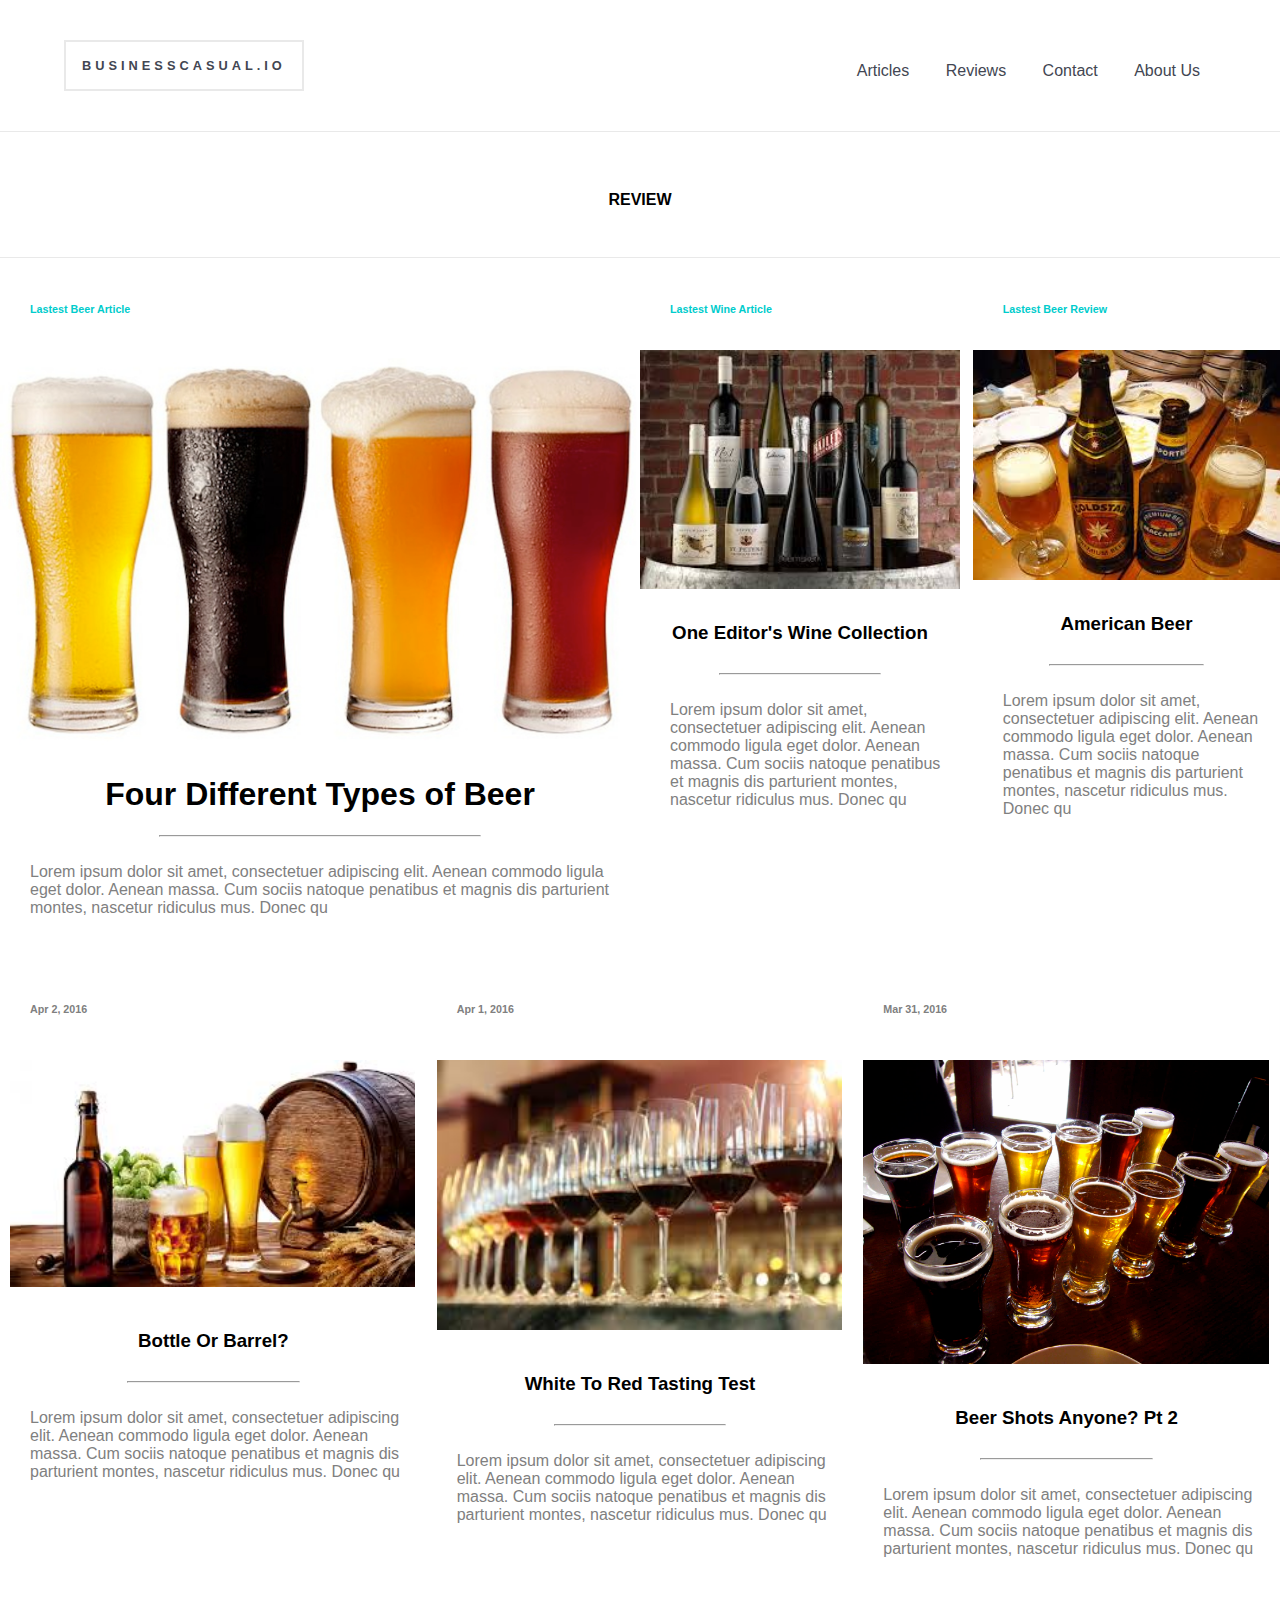
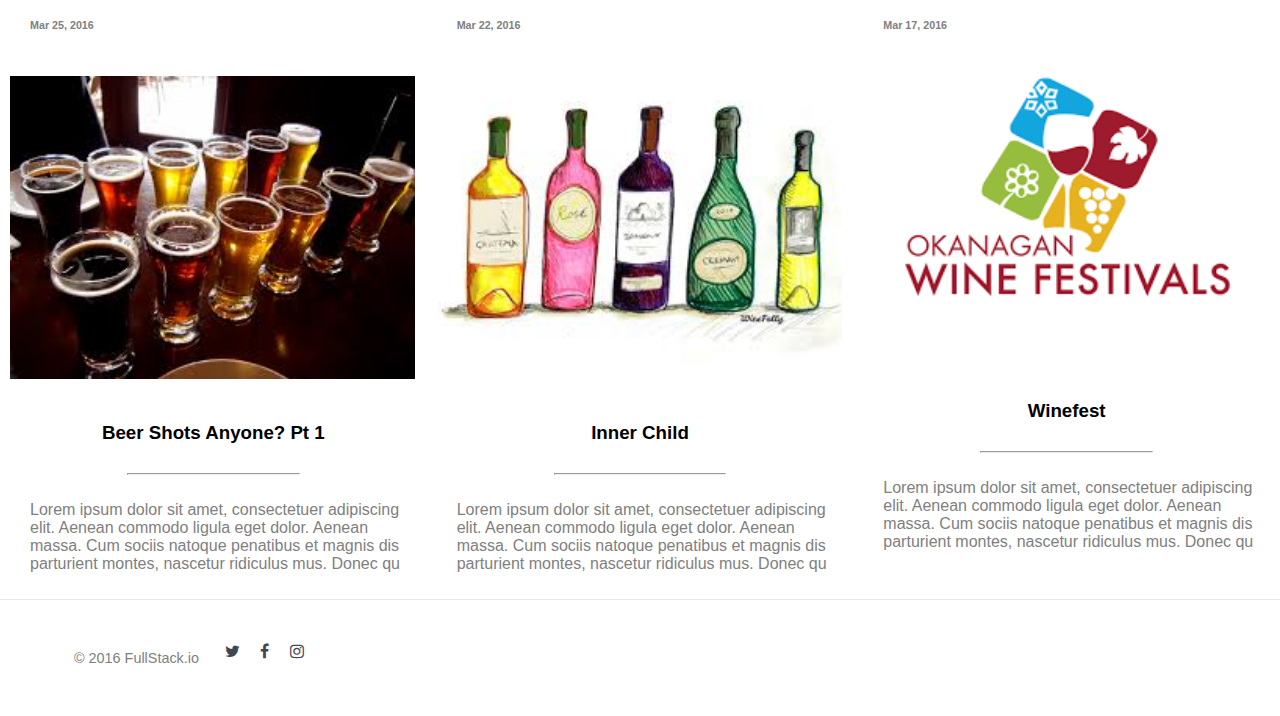
==== review.html @ f6073074 "responsive website, index review & article done" ====
<!DOCTYPE html>
<html>
<head>
  <title>Business Causal</title>
  <link rel="stylesheet" type="text/css" href="css/style.css">
  <link rel="stylesheet" type="text/css" href="css/welcome.css">
  <link rel="stylesheet" type="text/css" href="css/article.css">
  <link rel="stylesheet" href="https://maxcdn.bootstrapcdn.com/font-awesome/4.5.0/css/font-awesome.min.css">
  <meta name="viewport" content="width=device-width, initial-scale=1.0">
</head>
<body>
  <!--Regular Nav Starts -->
  <header id="main_navigation" class="clearfix">
    <a href="index.html" class="name">BusinessCasual.io</a>
    <nav id="menu">
      <a href="article.html">Articles</a>
      <a href="review.html">Reviews</a>
      <a href="#">Contact</a>
      <a href="#">About Us</a>
    </nav>
  </header>
  <!--Regular Nav Ends-->

  <!--Sidebar Nav Mobile Starts -->
  <div id="sidebar">
    <ul>
      <h3>BusinessCasual</h3>
      <li><a href="article.html">Article</a></li>
      <li><a href="review.html">Review</a></li>
      <li><a href="#">Contact</a></li>
      <li><a href="#">About Us</a></li>
      <p>BusinessCasaul &copy; 2016</p>
    </ul>

    <div id="sidebar-btn">
      <span></span>
      <span></span>
      <span></span>
    </div>
  </div>
  <!--Sidebar Nav Mobile Ends -->

  <!-- Start of contents -->
  <div class="container">

    <h1 id="page_title">Review</h1>

    <div class="article_post">
      <div class="column_1_big">
        <h6>Lastest Beer Article</h6>
        <img src="images/beer1.jpg">
        <h1>Four Different Types of Beer</h1>
        <hr>
        <p>
        Lorem ipsum dolor sit amet, consectetuer adipiscing elit. Aenean commodo ligula eget dolor. 
        Aenean massa. Cum sociis natoque penatibus et magnis dis parturient montes, nascetur ridiculus mus. Donec qu
        </p>
      </div>
      <div class="column_2">
        <h6>Lastest Wine Article</h6>
        <img src="images/wine1.jpg">
        <h3> One Editor's Wine Collection</h3>
        <hr>
        <p>
        Lorem ipsum dolor sit amet, consectetuer adipiscing elit. Aenean commodo ligula eget dolor. 
        Aenean massa. Cum sociis natoque penatibus et magnis dis parturient montes, nascetur ridiculus mus. Donec qu
        </p>
      </div>
      <div class="column_3">
        <h6>Lastest Beer Review</h6>
        <img src="images/beer5.jpg">
        <h3>American Beer</h3>
        <hr>
        <p>
        Lorem ipsum dolor sit amet, consectetuer adipiscing elit. Aenean commodo ligula eget dolor. 
        Aenean massa. Cum sociis natoque penatibus et magnis dis parturient montes, nascetur ridiculus mus. Donec qu
        </p>
      </div>

      <div class="column_1_old">
        <h6>Apr 2, 2016</h6>
        <img src="images/beer4.jpg">
        <h3>Bottle Or Barrel?</h3>
        <hr>
        <p>
        Lorem ipsum dolor sit amet, consectetuer adipiscing elit. Aenean commodo ligula eget dolor. 
        Aenean massa. Cum sociis natoque penatibus et magnis dis parturient montes, nascetur ridiculus mus. Donec qu
        </p>
      </div>
      <div class="column_2_old">
        <h6>Apr 1, 2016</h6>
        <img src="images/wine2.jpg">
        <h3> White To Red Tasting Test</h3>
        <hr>
        <p>
        Lorem ipsum dolor sit amet, consectetuer adipiscing elit. Aenean commodo ligula eget dolor. 
        Aenean massa. Cum sociis natoque penatibus et magnis dis parturient montes, nascetur ridiculus mus. Donec qu
        </p>
      </div>
      <div class="column_3_old">
        <h6>Mar 31, 2016</h6>
        <img src="images/beer2.jpg">
        <h3>Beer Shots Anyone? Pt 2</h3>
        <hr>
        <p>
        Lorem ipsum dolor sit amet, consectetuer adipiscing elit. Aenean commodo ligula eget dolor. 
        Aenean massa. Cum sociis natoque penatibus et magnis dis parturient montes, nascetur ridiculus mus. Donec qu
        </p>
      </div>

      <div class="column_1_old">
        <h6>Mar 25, 2016</h6>
        <img src="images/beer6.jpg">
        <h3>Beer Shots Anyone? Pt 1</h3>
        <hr>
        <p>
        Lorem ipsum dolor sit amet, consectetuer adipiscing elit. Aenean commodo ligula eget dolor. 
        Aenean massa. Cum sociis natoque penatibus et magnis dis parturient montes, nascetur ridiculus mus. Donec qu
        </p>
      </div>
      <div class="column_2_old">
        <h6>Mar 22, 2016</h6>
        <img src="images/wine4.jpg">
        <h3> Inner Child</h3>
        <hr>
        <p>
        Lorem ipsum dolor sit amet, consectetuer adipiscing elit. Aenean commodo ligula eget dolor. 
        Aenean massa. Cum sociis natoque penatibus et magnis dis parturient montes, nascetur ridiculus mus. Donec qu
        </p>
      </div>
      <div class="column_3_old">
        <h6>Mar 17, 2016</h6>
        <img src="images/wine6.jpg">
        <h3>Winefest</h3>
        <hr>
        <p>
        Lorem ipsum dolor sit amet, consectetuer adipiscing elit. Aenean commodo ligula eget dolor. 
        Aenean massa. Cum sociis natoque penatibus et magnis dis parturient montes, nascetur ridiculus mus. Donec qu
        </p>
      </div>
    </div>



    
  </div>

  <!-- End of Contents-->
  <footer id="main_footer">
    <p class="copyright">&copy 2016 FullStack.io</p>
    <nav>
      <a href="#"><i class="fa fa-twitter" ></i></a>
      <a href="#"><i class="fa fa-facebook" ></i></a>
      <a href="#"><i class="fa fa-instagram" ></i></a>
    </nav>
  </footer>

  <script src="https://ajax.googleapis.com/ajax/libs/jquery/1.11.3/jquery.min.js"></script>

  <script>
    $(document).ready(function(){
      $('#sidebar-btn').click(function(){
        $('#sidebar').toggleClass('visible'),
        $('.container').toggleClass('visible');
      });
    });
  </script>

</body>
</html>
---- css/style.css ----
body{
  margin: 0px;
  padding: 0px;
  font-family: "Helvetica Neue", Helvetica, Arial;
}

#sidebar{
  display: none;
}

.clearfixbefore,
.clearfix:after{
  content: " ";
  display: table;
}

.clearfix:after{
  clear: both;
}

#main_navigation{
  padding: 2.5em 5%;
  border-bottom: 1px solid #E9E9E9;
}

#main_navigation .name{
  font-weight: 700;
  font-size: .8em;
  letter-spacing: 4px;
  text-transform: uppercase;
  border: 2px solid #E9E9E9;
  padding: 1rem;
  text-decoration: none;
  color: #424652;
  float: left;
}

#main_navigation nav{
  float: right;
  padding-top: 1.4rem;
}

#main_navigation nav a{
  color:#424652;
  text-decoration: none;
  margin: 0 1rem;
  font-size: 1rem;
}

#main_footer{
  width: 90%;
  float: left;
}

#main_footer .copyright{
  color: gray;
}

#main_footer{
  padding: 2.5em 5%;
  border-top: 1px solid #E9E9E9;
}

#main_footer .copyright{
  float: left;
  font-size: .9em;
  margin: 0;
}

#main_footer nav i{
  color: #424652;
  margin-left: 1em;
  padding-top: .2em;

}

.container{
  width: 100%;
}

@media screen and (max-width: 800px){
  #main_navigation{
    display: none;
  }

  #main_footer{
    display: none;
  }

  #content{
    margin: 60px;
    text-align: center;
  }

  #sidebar{
    font-family: "Helvetica Neue", Helvetica, Arial;
    background: #151718;
    width: 220px;
    height: 100%;
    display: block;
    position: absolute;
    left: -221px;
    top: 0px;
    transition: left 0.3s linear;
    border-right: 1px solid black;
  }

  #sidebar ul h3{
    text-align: center;
    font-weight: 700;
    font-size: .9em;
    color: white;
    letter-spacing: 4px;
    text-transform: uppercase;
    border: 2px solid #E9E9E9;
    padding: 1.5rem 1rem;
    margin-bottom: 40px;
  }

  #sidebar ul p{
    text-align: center;
    font-size: 10px;
    color: white;
    position: absolute;
    right: 0;
    bottom: 0;
    left: 0;
  }

  #sidebar.visible{
    left:0px;
    transition: left 0.3s linear;
  }

  .container.visible{
    left:225px;
    transition: left 0.3s linear;
  }

  ul{
    margin: 0px;
    padding: 0px;
  }

  ul li{
    list-style: none;
    height: 60px;
  }

  ul li a{
    display: block;
    width: 200px;
    padding: 10px;
    text-decoration: none;
    text-align: center;
    color:#424652;
    font-size: 1.2rem;
  }

  #sidebar-btn{
    display: inline-block;
    vertical-align: middle;
    width: 20px;
    height: 15px;
    cursor: pointer;
    margin: 20px;
    position: absolute;
    top: 0px;
    right: -60px;
  }

  #sidebar-btn span{
    height: 1px;
    background: #111;
    margin-bottom: 5px;
    display: block;
  }

  #sidebar-btn span:nth-child(2){
    width: 75%;
  }

  #sidebar-btn span:nth-child(2){
    width: 50%;
  }
}
---- css/welcome.css ----
.container{
  transition: left 0.3s linear;
  margin: 10px auto;
  right: 0;
  left: 0;
  max-width: 1380px;
  height: auto;
  border-radius: 3px;
}

.container .column_feature{
  padding: 10px;
  position: relative;
}

.container .column_feature .post-content{
  background: none repeat scroll 0  0 black;
  opacity: 0.5;
  left:5;
  bottom: 0;
  position: absolute;
  width: 90%;
  margin-bottom: 15px;
}

.container .column_feature .post-content h1,h6,p{
  color: white;
  margin-left: 20px;
}

.container .column_faeture .post-content h1{
  font-size: 9rem;
}

.container .column_feature img{
  width: 100%;
}

.container #welcome_articles .column_1{
  width: 48%;
  float: right;
  padding-right: 10px;
}

.container #welcome_articles .column_2{
  width: 48%;
  float: left;
  padding-left: 10px;
}

.container #welcome_articles .column_1 img{
  width: 100%;
}

.container #welcome_articles .column_1 #post_article{
  margin-bottom: 20px;
  background: #FCFFFF;
}

.container #welcome_articles .column_2 #post_article{
  margin-bottom: 20px;
  background: #FCFFFF;
}

.container #welcome_articles .column_1 #post_article #post_article_content{
  padding: 5px;
}

.container #welcome_articles .column_1 #post_article #post_article_content p{
  color: gray;
}

.container #welcome_articles .column_2 #post_article #post_article_content p{
  color: gray;
}

.container #welcome_articles .column_2 img{
  width: 100%;
}

@media screen and (max-width: 800px){

  .container{
    position: relative;
    margin-top: 60px;
  }
---- css/article.css ----
.container #page_title{
  text-align: center;
  border-bottom: 1px solid #E9E9E9;
  padding: 3em 0;
  font-size: 1rem;
  text-transform: uppercase;
}

.container h6{
  color: black;
}

img{
  width: 100%;
}


.container .article_post{
  width: 100%;
}

.container .article_post p{
  color: grey;
}

.container .article_post h6{ 
  color: #00cccc;
}

.container .article_post .column_1_old h3{
  text-align: center;
}

.container .article_post .column_1_old h6{
  color: grey;
}

.container .article_post .column_2_old h3{
  text-align: center;
}

.container .article_post .column_2_old h6{
  color: grey;
}

.container .article_post .column_3_old h3{
  text-align: center;
}

.container .article_post .column_3_old h6{
  color: grey;
}

.container .article_post .column_1_old{
  width: 33.333%;
  float: left;
}

.container .article_post .column_1_old img, p, h3{
  padding: 10px;
}

.container .article_post .column_1_old img{
  width: 95%;
}

.container .article_post .column_2_old{
  width: 33.333%;
  float: left;
}

.container .article_post .column_2_old img{
  width: 95%;
}

.container .article_post .column_2_old img, p, h3, h6{
  padding: 10px;
}

.container .article_post .column_3_old{
  width: 33.333%;
  float: left;
}

.container .article_post .column_3_old img{
  width: 95%;
}

.container .article_post .column_3_old img, p, h3, h6{
  padding: 10px;
}

.container .article_post .column_1_big{
  width: 50%;
  max-height: 700px;
  float: left;
}

.container .article_post .column_2{
  width: 25%;
  float: left;
  min-height: 700px;
}

.container .article_post .column_3{
  width: 24%;
  float: right;
  min-height: 700px;
}

.container .article_post .column_1_old hr{
  width: 40%;
}

.container  .article_post .column_2_old hr{
  width: 40%;
}

.container .article_post .column_3_old hr{
  width: 40%;
}

.container .article_post .column_1_big hr{
  width: 50%;
}

.container  .article_post .column_2 hr{
  width: 50%;
}

.container .article_post .column_3 hr{
  width: 50%;
}

.container .column_1_big h1{
  text-align: center;
}

.container .column_2 h3{
  text-align: center;
}

.container .column_3 h3{
  text-align: center;
}

@media screen and (max-width: 800px){
  .container .article_post .column_1_big{
    width: 100%;
  }

  .container .article_post .column_2{
    width: 100%;
  }

  .container .article_post .column_3{
    width: 100%;
  }

  .container .article_post .column_1_old{
    width: 100%;
  }

  .container .article_post .column_2_old{
    width: 100%;
  }

  .container .article_post .column_3_old{
    width: 100%;
  }

}
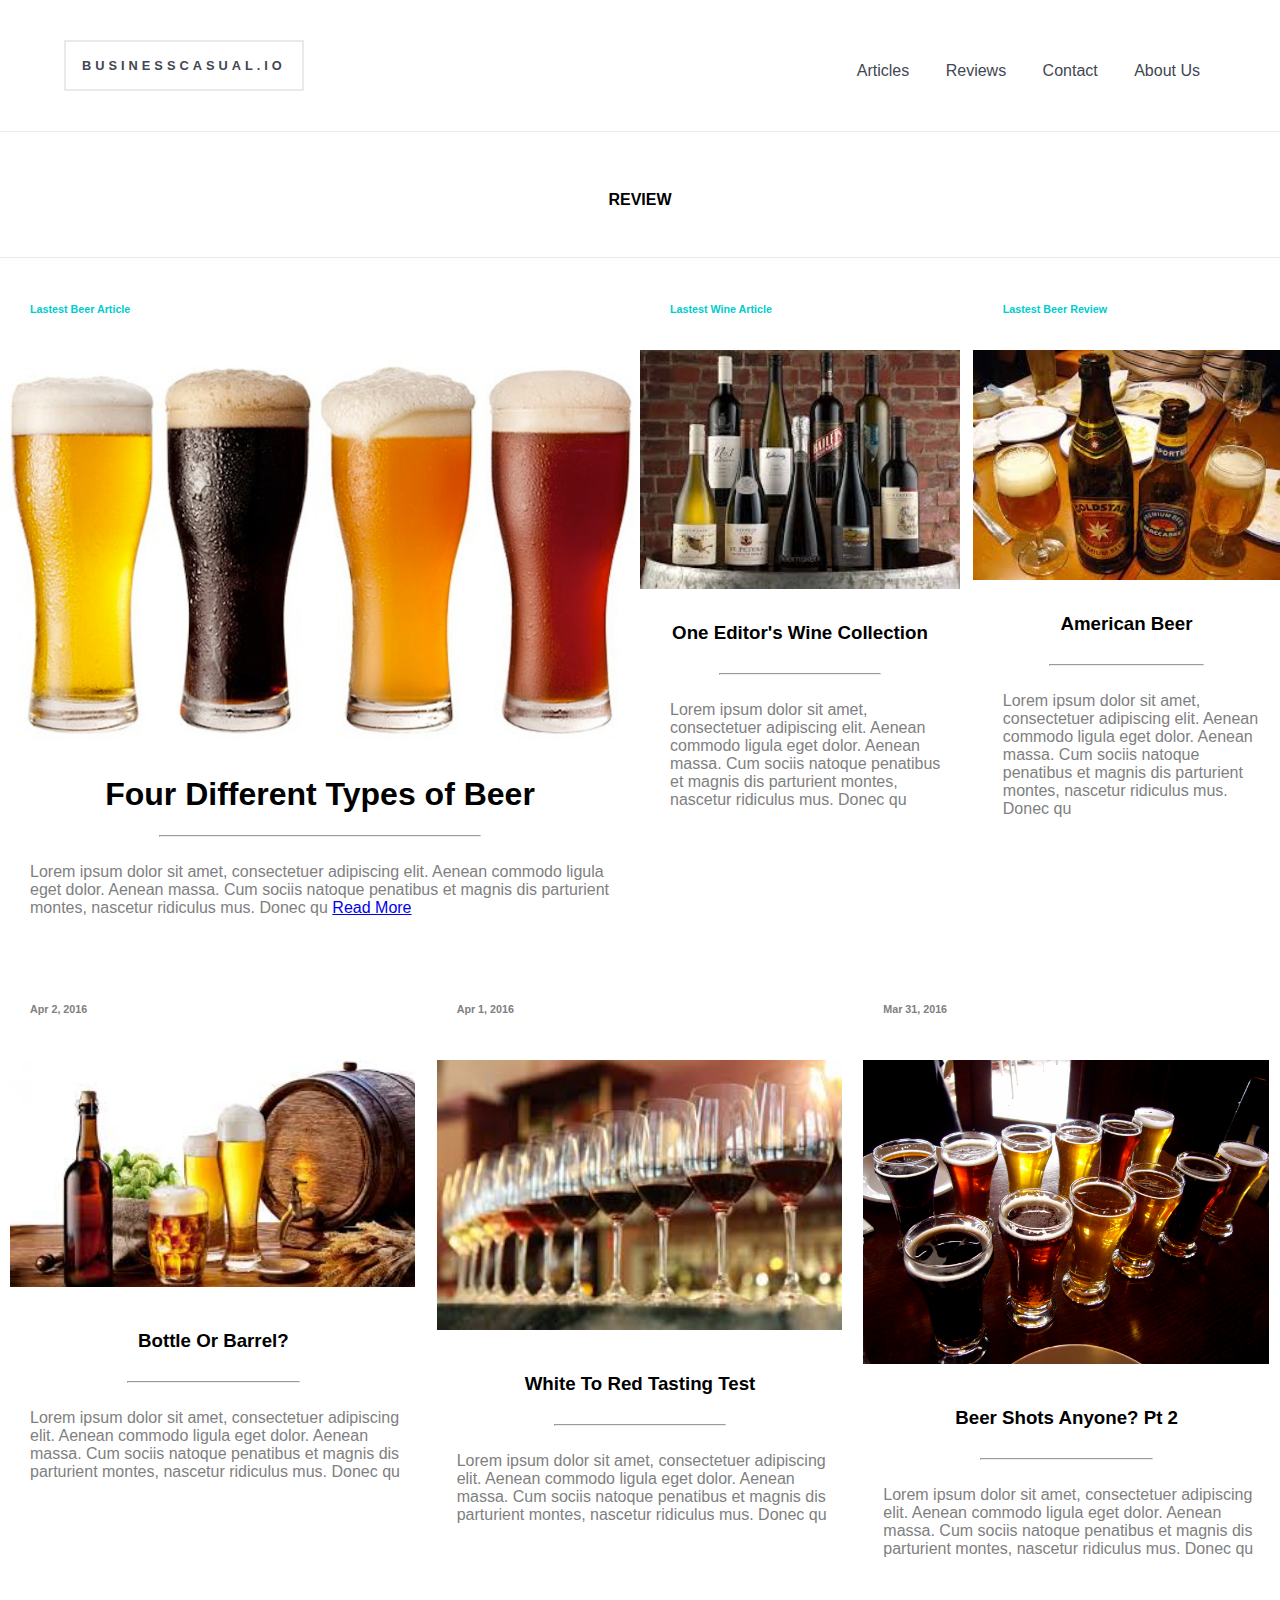
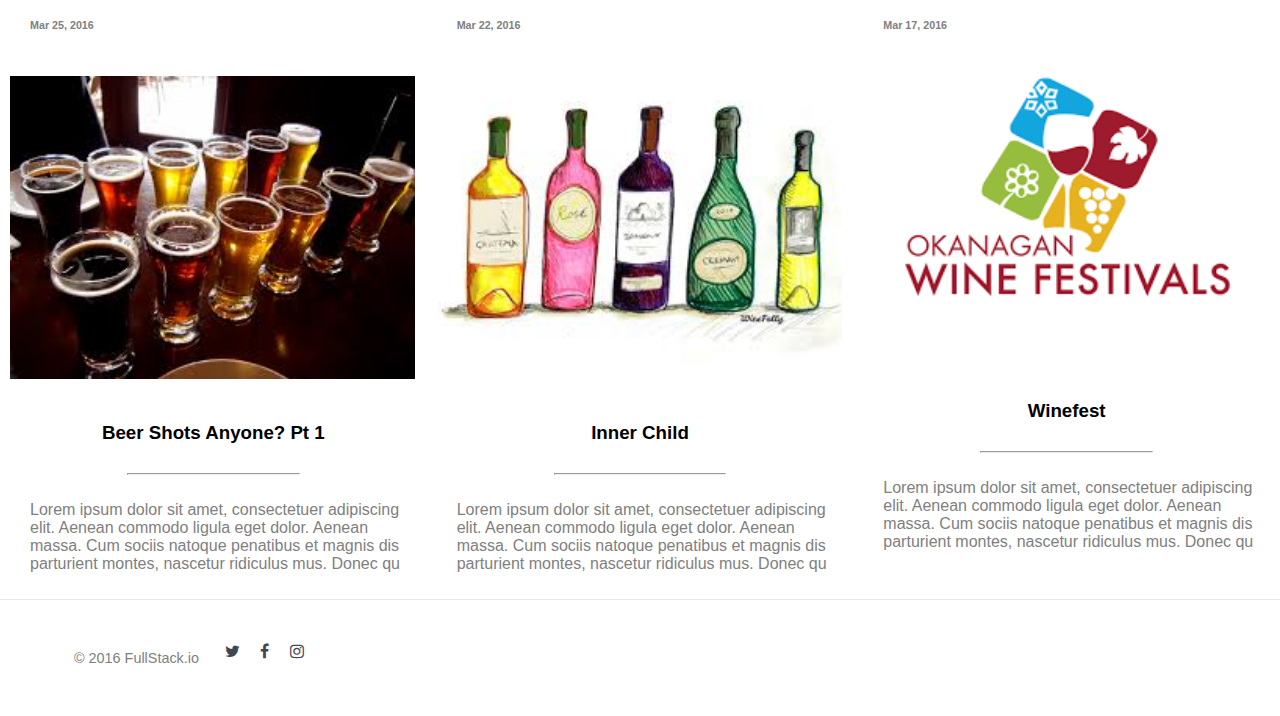
==== commit d3abb45b: "add video for the review" ====
--- a/review.html
+++ b/review.html
@@ -53,7 +53,7 @@
         <hr>
         <p>
         Lorem ipsum dolor sit amet, consectetuer adipiscing elit. Aenean commodo ligula eget dolor. 
-        Aenean massa. Cum sociis natoque penatibus et magnis dis parturient montes, nascetur ridiculus mus. Donec qu
+        Aenean massa. Cum sociis natoque penatibus et magnis dis parturient montes, nascetur ridiculus mus. Donec qu <a href="article_show.html">Read More</a>
         </p>
       </div>
       <div class="column_2">
